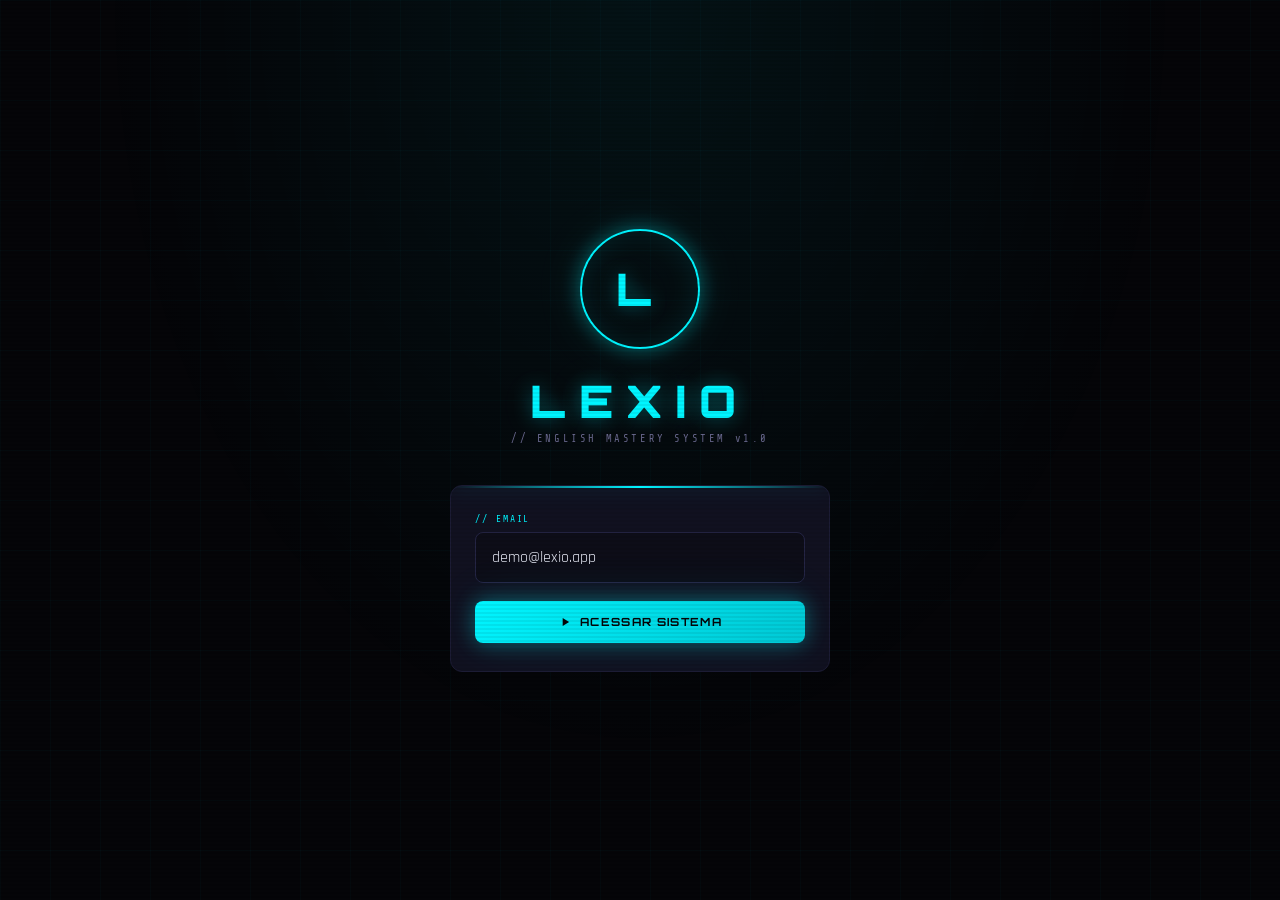
==== app/index.html @ 7d8c38f9 "first commit" ====
<!DOCTYPE html>
<html lang="pt-BR">
<head>
  <meta charset="UTF-8">
  <meta name="viewport" content="width=device-width, initial-scale=1.0, viewport-fit=cover, user-scalable=no">
  <meta name="theme-color" content="#050508">
  <meta name="apple-mobile-web-app-capable" content="yes">
  <meta name="apple-mobile-web-app-status-bar-style" content="black-translucent">
  <meta name="apple-mobile-web-app-title" content="LEXIO">
  <meta name="description" content="Domine o inglês aprendendo as palavras mais usadas do idioma.">

  <!-- PWA -->
  <link rel="manifest" href="manifest.json">
  <link rel="apple-touch-icon" href="icons/icon-192.png">
  <link rel="icon" href="icons/icon-192.png" type="image/png">

  <title>LEXIO — English Mastery</title>

  <!-- OneSignal -->
  <script src="https://cdn.onesignal.com/sdks/web/v16/OneSignalSDK.page.js" defer></script>

  <!-- Styles -->
  <link rel="stylesheet" href="css/style.css">
</head>
<body>

<!-- BG layers -->
<div id="grid-bg"></div>
<div id="particles"></div>
<div id="toast"></div>

<div id="app">
  <div class="status-bar"></div>

  <!-- ═══════════════════ LOGIN ═══════════════════ -->
  <div class="screen active" id="screen-login">
    <div class="login-glow-ring">
      <div class="login-logo">L</div>
    </div>
    <div class="login-logo">LEXIO</div>
    <div class="login-tagline">// ENGLISH MASTERY SYSTEM v1.0</div>

    <div class="login-card">
      <div class="field">
        <label>// EMAIL</label>
        <input type="email" id="login-email" placeholder="seu@email.com"
               autocomplete="email" inputmode="email" value="demo@lexio.app">
      </div>
      <button class="btn btn-cyan btn-full" id="login-btn" onclick="doLogin()">
        <svg width="14" height="14" viewBox="0 0 24 24" fill="currentColor"><path d="M8 5v14l11-7z"/></svg>
        ACESSAR SISTEMA
      </button>
    </div>
  </div>

  <!-- ═══════════════════ MAIN APP ═══════════════ -->
  <div class="screen" id="screen-main">

    <!-- SIDEBAR (desktop only — hidden on mobile via CSS) -->
    <aside class="sidebar" id="sidebar" style="display:none">
      <div class="sidebar-logo">
        LEXIO <small>// ENG MASTERY</small>
      </div>
      <nav class="sidebar-nav">
        <button class="sidebar-nav-btn active" data-nav="evolution" onclick="UI.showPage('evolution')">
          <svg viewBox="0 0 24 24" fill="none" stroke="currentColor" stroke-width="2">
            <circle cx="12" cy="12" r="10"/><path d="M12 6v6l4 2"/>
          </svg>
          Minha Evolução
        </button>
        <button class="sidebar-nav-btn" data-nav="learn" onclick="UI.showPage('learn')">
          <svg viewBox="0 0 24 24" fill="none" stroke="currentColor" stroke-width="2">
            <path d="M2 3h6a4 4 0 0 1 4 4v14a3 3 0 0 0-3-3H2z"/><path d="M22 3h-6a4 4 0 0 0-4 4v14a3 3 0 0 1 3-3h7z"/>
          </svg>
          Aprendizado
        </button>
        <button class="sidebar-nav-btn" data-nav="test" onclick="UI.showPage('test')">
          <svg viewBox="0 0 24 24" fill="none" stroke="currentColor" stroke-width="2">
            <circle cx="12" cy="12" r="10"/><path d="M12 8v4"/><path d="M12 16h.01"/>
          </svg>
          Testes
        </button>
        <button class="sidebar-nav-btn" data-nav="guide" onclick="UI.showPage('guide')">
          <svg viewBox="0 0 24 24" fill="none" stroke="currentColor" stroke-width="2">
            <circle cx="12" cy="12" r="10"/>
            <path d="M9.09 9a3 3 0 0 1 5.83 1c0 2-3 3-3 3"/>
            <path d="M12 17h.01"/>
          </svg>
          Como Funciona
        </button>
        <button class="sidebar-nav-btn" data-nav="guide" onclick="doLogout()">
          <svg viewBox="0 0 24 24" fill="none" stroke="currentColor" stroke-width="2">
            <path d="M9 21H5a2 2 0 0 1-2-2V5a2 2 0 0 1 2-2h4"/>
            <polyline points="16 17 21 12 16 7"/>
            <line x1="21" y1="12" x2="9" y2="12"/>
          </svg>
          Sair
        </button>
      </nav>
      <div class="sidebar-footer">
        <div><span id="sb-streak">0</span> dias de streak</div>
        <div>Dominadas: <span id="sb-mastered">0</span> / <span id="sb-total">?</span></div>
      </div>
    </aside>

    <!-- MAIN AREA -->
    <div class="main-area" style="flex:1;display:flex;flex-direction:column;overflow:hidden;min-width:0">

      <!-- TOP BAR (mobile) -->
      <header class="topbar">
        <div class="topbar-logo">LEXIO</div>
        <div class="topbar-stats">
          <div class="topbar-stat">
            <strong id="topbar-streak">0</strong>
            streak
          </div>
          <div class="topbar-stat">
            <strong id="topbar-mastered">0</strong>
            dom.
          </div>
          <div class="speed-pill">
            <button class="speed-opt" data-speed="0.5" onclick="setSpeed(0.5)">0.5×</button>
            <button class="speed-opt active" data-speed="1" onclick="setSpeed(1)">1×</button>
            <button class="speed-opt" data-speed="1.5" onclick="setSpeed(1.5)">1.5×</button>
          </div>
        </div>
      </header>

      <!-- PAGES -->
      <div class="page-content">

        <!-- ── EVOLUTION ── -->
        <div data-page="evolution" style="display:block">
          <div class="evo-wrap">

            <div class="evo-header">
              <div class="evo-header-top">
                <div class="evo-title">// PROGRESSO GERAL</div>
                <div class="streak-badge">
                  🔥 <span id="evo-streak">0</span> dias
                </div>
              </div>
              <div class="evo-ring-row">
                <div class="ring-wrap">
                  <svg width="100" height="100" viewBox="0 0 100 100">
                    <circle cx="50" cy="50" r="45" fill="none" stroke="var(--border2)" stroke-width="8"/>
                    <circle id="ring-fill" cx="50" cy="50" r="45" fill="none"
                      stroke="var(--cyan)" stroke-width="8" stroke-linecap="round"
                      style="filter:drop-shadow(0 0 6px var(--cyan));transition:stroke-dashoffset 1s ease"/>
                  </svg>
                  <div class="ring-center">
                    <div class="ring-pct" id="evo-pct">0%</div>
                    <div class="ring-sub">PROGRESSO</div>
                  </div>
                </div>
                <div class="evo-ring-info">
                  <div class="evo-big-num" id="evo-big-num">0</div>
                  <div class="evo-big-label">// PALAVRAS DOMINADAS</div>
                  <div class="evo-sub-stats">
                    <div class="evo-sub-stat">Em teste: <span id="evo-in-prog">0</span></div>
                    <div class="evo-sub-stat">Restantes: <span id="evo-remaining">?</span></div>
                  </div>
                </div>
              </div>
            </div>

            <div class="stat-cards">
              <div class="stat-card">
                <div class="stat-card-bar" style="background:var(--cyan)"></div>
                <div class="stat-card-num" style="color:var(--cyan)" id="evo-mastered">0</div>
                <div class="stat-card-label">DOMINADAS</div>
              </div>
              <div class="stat-card">
                <div class="stat-card-bar" style="background:var(--yellow)"></div>
                <div class="stat-card-num" style="color:var(--yellow)" id="evo-inprog2">0</div>
                <div class="stat-card-label">EM PROGRESSO</div>
              </div>
              <div class="stat-card">
                <div class="stat-card-bar" style="background:var(--magenta)"></div>
                <div class="stat-card-num" style="color:var(--magenta)" id="evo-tests">0</div>
                <div class="stat-card-label">TESTES FEITOS</div>
              </div>
              <div class="stat-card">
                <div class="stat-card-bar" style="background:var(--green)"></div>
                <div class="stat-card-num" style="color:var(--green)" id="sb-total2">?</div>
                <div class="stat-card-label">TOTAL PALAVRAS</div>
              </div>
            </div>

            <div class="section-head">MAPA DE PALAVRAS</div>
            <div class="word-map" id="word-map"></div>

          </div>
        </div>

        <!-- ── LEARN ── -->
        <div data-page="learn" style="display:none">
          <div id="learn-content"></div>
        </div>

        <!-- ── TEST ── -->
        <div data-page="test" style="display:none">
          <div id="test-content"></div>
        </div>

        <!-- ── GUIDE ── -->
        <div data-page="guide" style="display:none">
          <div style="padding:20px 16px;max-width:680px;margin:0 auto">

            <!-- HEADER -->
            <div style="background:var(--panel);border:1px solid var(--border);border-radius:12px;padding:24px 20px;margin-bottom:14px;position:relative;overflow:hidden">
              <div style="position:absolute;top:0;left:0;right:0;height:2px;background:linear-gradient(90deg,var(--cyan),var(--magenta))"></div>
              <div style="font-family:var(--font-mono);font-size:0.55rem;color:var(--muted2);letter-spacing:0.2em;margin-bottom:10px">// DOCUMENTAÇÃO DO SISTEMA</div>
              <div style="font-family:var(--font-display);font-size:1.5rem;font-weight:900;color:var(--cyan);text-shadow:var(--glow-cyan);margin-bottom:6px">COMO O LEXIO FUNCIONA</div>
              <div style="font-size:0.9rem;color:rgba(236,238,255,0.65);line-height:1.6">
                Entenda a lógica por trás do sistema, como seu progresso é medido e o que cada fase significa para o seu aprendizado.
              </div>
            </div>

            <!-- SEÇÃO 1: O FLUXO -->
            <div style="font-family:var(--font-mono);font-size:0.6rem;color:var(--muted2);letter-spacing:0.25em;margin:24px 0 12px;display:flex;align-items:center;gap:8px">
              FLUXO DE APRENDIZADO
              <div style="flex:1;height:1px;background:linear-gradient(90deg,var(--border2),transparent)"></div>
            </div>

            <!-- STEP CARDS -->
            <div style="display:flex;flex-direction:column;gap:10px;margin-bottom:8px">

              <div style="background:var(--panel);border:1px solid var(--border);border-left:3px solid var(--cyan);border-radius:0 8px 8px 0;padding:16px 18px;display:flex;gap:16px;align-items:flex-start">
                <div style="font-family:var(--font-display);font-size:1.4rem;font-weight:900;color:var(--cyan);flex-shrink:0;line-height:1;min-width:28px">1</div>
                <div>
                  <div style="font-family:var(--font-display);font-size:0.75rem;font-weight:700;color:var(--white);margin-bottom:6px;letter-spacing:0.05em">APRENDIZADO</div>
                  <div style="font-size:0.88rem;color:rgba(236,238,255,0.7);line-height:1.6">
                    Uma palavra é sorteada da fila. Você vê a palavra, ouve o áudio, vê imagens associadas e lê 8 frases reais com ela destacada. Quando se sentir confortável, clique em <strong style="color:var(--green)">✓ APRENDI!</strong> para mover a palavra para a fila de testes.
                  </div>
                </div>
              </div>

              <div style="background:var(--panel);border:1px solid var(--border);border-left:3px solid var(--magenta);border-radius:0 8px 8px 0;padding:16px 18px;display:flex;gap:16px;align-items:flex-start">
                <div style="font-family:var(--font-display);font-size:1.4rem;font-weight:900;color:var(--magenta);flex-shrink:0;line-height:1;min-width:28px">2</div>
                <div>
                  <div style="font-family:var(--font-display);font-size:0.75rem;font-weight:700;color:var(--white);margin-bottom:6px;letter-spacing:0.05em">TESTE</div>
                  <div style="font-size:0.88rem;color:rgba(236,238,255,0.7);line-height:1.6">
                    O sistema reproduz a palavra ou uma frase via áudio. Você digita <strong style="color:var(--white)">exatamente</strong> o que ouviu — sem ver o texto. Isso treina ao mesmo tempo a percepção auditiva e a memória ativa. O sistema verifica sua resposta ignorando pontuação e maiúsculas.
                  </div>
                </div>
              </div>

              <div style="background:var(--panel);border:1px solid var(--border);border-left:3px solid var(--green);border-radius:0 8px 8px 0;padding:16px 18px;display:flex;gap:16px;align-items:flex-start">
                <div style="font-family:var(--font-display);font-size:1.4rem;font-weight:900;color:var(--green);flex-shrink:0;line-height:1;min-width:28px">3</div>
                <div>
                  <div style="font-family:var(--font-display);font-size:0.75rem;font-weight:700;color:var(--white);margin-bottom:6px;letter-spacing:0.05em">DOMÍNIO</div>
                  <div style="font-size:0.88rem;color:rgba(236,238,255,0.7);line-height:1.6">
                    Cada acerto soma +1 ponto de domínio para aquela palavra. Ao atingir <strong style="color:var(--green)">5 acertos corretos</strong>, a palavra é considerada dominada, sai da fila de testes e entra no seu contador de Evolução permanentemente.
                  </div>
                </div>
              </div>

            </div>

            <!-- SEÇÃO 2: DOMÍNIO -->
            <div style="font-family:var(--font-mono);font-size:0.6rem;color:var(--muted2);letter-spacing:0.25em;margin:24px 0 12px;display:flex;align-items:center;gap:8px">
              COMO O DOMÍNIO É MEDIDO
              <div style="flex:1;height:1px;background:linear-gradient(90deg,var(--border2),transparent)"></div>
            </div>

            <div style="background:var(--panel);border:1px solid var(--border);border-radius:12px;padding:20px;margin-bottom:10px">
              <div style="font-size:0.88rem;color:rgba(236,238,255,0.7);line-height:1.7;margin-bottom:18px">
                Cada palavra tem uma barra de domínio com <strong style="color:var(--white)">5 pontos</strong>. O sistema mistura testes de <strong style="color:var(--cyan)">palavra isolada</strong> (50% de chance) com testes de <strong style="color:var(--magenta)">frase completa</strong> (50% de chance) — ambos via áudio.
              </div>

              <!-- Barra visual de exemplo -->
              <div style="font-family:var(--font-mono);font-size:0.6rem;color:var(--muted2);margin-bottom:8px">EXEMPLO — "GOOD" com 3 acertos:</div>
              <div style="display:flex;gap:6px;margin-bottom:6px">
                <div style="flex:1;height:8px;border-radius:3px;background:var(--green);box-shadow:0 0 8px rgba(0,255,136,0.4)"></div>
                <div style="flex:1;height:8px;border-radius:3px;background:var(--green);box-shadow:0 0 8px rgba(0,255,136,0.4)"></div>
                <div style="flex:1;height:8px;border-radius:3px;background:var(--green);box-shadow:0 0 8px rgba(0,255,136,0.4)"></div>
                <div style="flex:1;height:8px;border-radius:3px;background:var(--border2)"></div>
                <div style="flex:1;height:8px;border-radius:3px;background:var(--border2)"></div>
              </div>
              <div style="font-family:var(--font-mono);font-size:0.6rem;color:var(--muted2)">3 de 5 — ainda em progresso</div>

              <div style="margin-top:16px;padding:12px 14px;background:rgba(0,245,255,0.04);border-left:3px solid var(--cyan);font-size:0.85rem;color:rgba(236,238,255,0.7);line-height:1.6">
                <strong style="color:var(--cyan)">Por que 5 acertos?</strong> Pesquisas de repetição espaçada (Ebbinghaus, 1885) mostram que uma palavra precisa ser recuperada com sucesso múltiplas vezes em contextos diferentes para migrar da memória de curto prazo para a de longo prazo. 5 acertos é o limiar mínimo comprovado para retenção duradoura.
              </div>
            </div>

            <!-- SEÇÃO 3: ESTADOS DA PALAVRA -->
            <div style="font-family:var(--font-mono);font-size:0.6rem;color:var(--muted2);letter-spacing:0.25em;margin:24px 0 12px;display:flex;align-items:center;gap:8px">
              ESTADOS DE UMA PALAVRA
              <div style="flex:1;height:1px;background:linear-gradient(90deg,var(--border2),transparent)"></div>
            </div>

            <div style="display:flex;flex-direction:column;gap:8px;margin-bottom:8px">
              <div style="background:var(--panel);border:1px solid var(--border);border-radius:8px;padding:14px 16px;display:flex;align-items:center;gap:12px">
                <div style="width:10px;height:10px;border-radius:50%;background:var(--muted);flex-shrink:0"></div>
                <div>
                  <div style="font-family:var(--font-mono);font-size:0.65rem;color:var(--muted2);margin-bottom:2px">NÃO INICIADA</div>
                  <div style="font-size:0.85rem;color:rgba(236,238,255,0.6)">Palavra ainda não visitada na tela de Aprendizado. Aparece cinza no Mapa de Palavras.</div>
                </div>
              </div>
              <div style="background:var(--panel);border:1px solid var(--border);border-radius:8px;padding:14px 16px;display:flex;align-items:center;gap:12px">
                <div style="width:10px;height:10px;border-radius:50%;background:var(--yellow);flex-shrink:0;box-shadow:0 0 6px rgba(255,221,0,0.5)"></div>
                <div>
                  <div style="font-family:var(--font-mono);font-size:0.65rem;color:var(--yellow);margin-bottom:2px">EM PROGRESSO</div>
                  <div style="font-size:0.85rem;color:rgba(236,238,255,0.6)">Você clicou em "Aprendi!" e a palavra entrou nos testes. Tem entre 0 e 4 acertos. Aparece amarela no Mapa.</div>
                </div>
              </div>
              <div style="background:var(--panel);border:1px solid var(--border);border-radius:8px;padding:14px 16px;display:flex;align-items:center;gap:12px">
                <div style="width:10px;height:10px;border-radius:50%;background:var(--green);flex-shrink:0;box-shadow:0 0 6px rgba(0,255,136,0.5)"></div>
                <div>
                  <div style="font-family:var(--font-mono);font-size:0.65rem;color:var(--green);margin-bottom:2px">DOMINADA</div>
                  <div style="font-size:0.85rem;color:rgba(236,238,255,0.6)">Atingiu 5 acertos corretos no teste. A palavra é removida da fila e contabilizada na sua Evolução. Aparece verde no Mapa.</div>
                </div>
              </div>
            </div>

            <!-- SEÇÃO 4: DICAS RÁPIDAS -->
            <div style="font-family:var(--font-mono);font-size:0.6rem;color:var(--muted2);letter-spacing:0.25em;margin:24px 0 12px;display:flex;align-items:center;gap:8px">
              DICAS PARA AVANÇAR MAIS RÁPIDO
              <div style="flex:1;height:1px;background:linear-gradient(90deg,var(--border2),transparent)"></div>
            </div>

            <div style="display:flex;flex-direction:column;gap:8px;margin-bottom:24px">
              <div style="background:var(--panel);border:1px solid var(--border);border-radius:8px;padding:14px 16px;font-size:0.88rem;color:rgba(236,238,255,0.7);line-height:1.6">
                <strong style="color:var(--cyan)">Use 0.5× no começo.</strong> Se estiver travando nos testes, reduza a velocidade do áudio para 0.5×. Seu ouvido precisa treinar o reconhecimento fonético antes de acompanhar velocidade natural.
              </div>
              <div style="background:var(--panel);border:1px solid var(--border);border-radius:8px;padding:14px 16px;font-size:0.88rem;color:rgba(236,238,255,0.7);line-height:1.6">
                <strong style="color:var(--magenta)">Ouça antes de digitar.</strong> No teste, aperte o botão de áudio pelo menos 2 vezes antes de digitar. Repetir a escuta antes de escrever ativa mais regiões cerebrais simultaneamente.
              </div>
              <div style="background:var(--panel);border:1px solid var(--border);border-radius:8px;padding:14px 16px;font-size:0.88rem;color:rgba(236,238,255,0.7);line-height:1.6">
                <strong style="color:var(--green)">Não avance rápido demais.</strong> Se você clicar em "Aprendi!" antes de realmente internalizar a palavra, vai acumular palavras em progresso e travar nos testes. Leia todas as frases e ouça o áudio pelo menos uma vez.
              </div>
              <div style="background:var(--panel);border:1px solid var(--border);border-radius:8px;padding:14px 16px;font-size:0.88rem;color:rgba(236,238,255,0.7);line-height:1.6">
                <strong style="color:var(--yellow)">Sessões curtas e diárias batem sessões longas e esporádicas.</strong> 10 minutos por dia durante 30 dias é mais eficiente do que 5 horas uma vez na semana. O cérebro consolida memória durante o sono — quanto mais dias, melhor.
              </div>
            </div>

          </div>
        </div>
      </div><!-- /page-content -->

      <!-- BOTTOM NAV (mobile) -->
      <nav class="bottom-nav">
        <button class="nav-btn active" data-nav="evolution" onclick="UI.showPage('evolution')">
          <svg viewBox="0 0 24 24" fill="none" stroke="currentColor" stroke-width="2">
            <circle cx="12" cy="12" r="10"/><path d="M12 6v6l4 2"/>
          </svg>
          Evolução
        </button>
        <button class="nav-btn" data-nav="learn" onclick="UI.showPage('learn')">
          <svg viewBox="0 0 24 24" fill="none" stroke="currentColor" stroke-width="2">
            <path d="M2 3h6a4 4 0 0 1 4 4v14a3 3 0 0 0-3-3H2z"/>
            <path d="M22 3h-6a4 4 0 0 0-4 4v14a3 3 0 0 1 3-3h7z"/>
          </svg>
          Aprender
        </button>
        <button class="nav-btn" data-nav="test" onclick="UI.showPage('test')">
          <svg viewBox="0 0 24 24" fill="none" stroke="currentColor" stroke-width="2">
            <circle cx="12" cy="12" r="10"/><path d="M12 8v4"/><path d="M12 16h.01"/>
          </svg>
          Testar
        </button>
        <button class="nav-btn" data-nav="guide" onclick="UI.showPage('guide')">
          <svg viewBox="0 0 24 24" fill="none" stroke="currentColor" stroke-width="2">
            <circle cx="12" cy="12" r="10"/>
            <path d="M9.09 9a3 3 0 0 1 5.83 1c0 2-3 3-3 3"/>
            <path d="M12 17h.01"/>
          </svg>
          Guia
        </button>
        <button class="nav-btn" onclick="doLogout()" style="color:var(--muted)">
          <svg viewBox="0 0 24 24" fill="none" stroke="currentColor" stroke-width="2">
            <path d="M9 21H5a2 2 0 0 1-2-2V5a2 2 0 0 1 2-2h4"/>
            <polyline points="16 17 21 12 16 7"/>
            <line x1="21" y1="12" x2="9" y2="12"/>
          </svg>
          Sair
        </button>
      </nav>

    </div><!-- /main-area -->
  </div><!-- /screen-main -->
</div><!-- /app -->

<!-- DATA -->
<script src="data/config.js"></script>
<script src="data/words.js"></script>
<script src="data/habits.js"></script>

<!-- MODULES -->
<script src="js/db.js"></script>
<script src="js/state.js"></script>
<script src="js/ui.js"></script>
<script src="js/audio.js"></script>
<script src="js/pages.js"></script>
<script src="js/app.js"></script>

<script>
  // Show sidebar on desktop after DOM ready
  window.addEventListener('DOMContentLoaded', () => {
    function checkDesktop() {
      const sidebar = document.getElementById('sidebar');
      if (sidebar) sidebar.style.display = window.innerWidth >= 768 ? 'flex' : 'none';
      // update total
      const el = document.getElementById('sb-total2');
      if (el) el.textContent = WORDS_DB.length;
    }
    checkDesktop();
    window.addEventListener('resize', checkDesktop);
  });
</script>

</body>
</html>
---- app/css/style.css ----
/* ═══════════════════════════════════════════════════
   LEXIO — STYLESHEET
   Mobile-first · Dark Neon Gamer · App-like
═══════════════════════════════════════════════════ */

@import url('https://fonts.googleapis.com/css2?family=Orbitron:wght@400;700;900&family=Rajdhani:wght@300;400;500;600;700&family=Share+Tech+Mono&display=swap');

/* ── TOKENS ── */
:root {
  --bg:        #050508;
  --bg2:       #09090f;
  --bg3:       #0d0d18;
  --panel:     #111120;
  --panel2:    #181830;
  --panel3:    #1e1e38;
  --cyan:      #00f5ff;
  --cyan2:     #00c8d4;
  --cyan3:     rgba(0,245,255,0.08);
  --magenta:   #ff00aa;
  --magenta2:  #cc0088;
  --green:     #00ff88;
  --green2:    #00cc6a;
  --yellow:    #ffdd00;
  --orange:    #ff6b00;
  --white:     #e8eaf6;
  --muted:     #4a4a70;
  --muted2:    #6a6a90;
  --border:    #1c1c35;
  --border2:   #252545;
  --radius:    12px;
  --radius-sm: 8px;
  --safe-top:    env(safe-area-inset-top, 0px);
  --safe-bottom: env(safe-area-inset-bottom, 0px);

  --glow-cyan:    0 0 20px rgba(0,245,255,0.35), 0 0 50px rgba(0,245,255,0.1);
  --glow-magenta: 0 0 20px rgba(255,0,170,0.35), 0 0 50px rgba(255,0,170,0.1);
  --glow-green:   0 0 20px rgba(0,255,136,0.35), 0 0 50px rgba(0,255,136,0.1);

  --font-display: 'Orbitron', monospace;
  --font-body:    'Rajdhani', sans-serif;
  --font-mono:    'Share Tech Mono', monospace;
}

/* ── RESET ── */
*, *::before, *::after { margin:0; padding:0; box-sizing:border-box; -webkit-tap-highlight-color:transparent; }
html { height:100%; overflow:hidden; }
body {
  font-family: var(--font-body);
  background: var(--bg);
  color: var(--white);
  height: 100%;
  overflow: hidden;
  -webkit-font-smoothing: antialiased;
  user-select: none;
}

/* ── SCANLINES ── */
body::before {
  content:'';
  position:fixed; inset:0; z-index:9998; pointer-events:none;
  background: repeating-linear-gradient(0deg, transparent, transparent 2px, rgba(0,0,0,0.06) 2px, rgba(0,0,0,0.06) 4px);
}

/* ── GRID BG ── */
#grid-bg {
  position:fixed; inset:0; pointer-events:none; z-index:0;
  background-image:
    linear-gradient(rgba(0,245,255,0.025) 1px, transparent 1px),
    linear-gradient(90deg, rgba(0,245,255,0.025) 1px, transparent 1px);
  background-size: 50px 50px;
}

/* ── PARTICLES ── */
#particles { position:fixed; inset:0; pointer-events:none; z-index:0; overflow:hidden; }
.particle {
  position:absolute; border-radius:50%; opacity:0;
  animation: floatUp linear infinite;
}
@keyframes floatUp {
  0%   { transform:translateY(105vh) scale(0); opacity:0; }
  8%   { opacity:0.8; }
  92%  { opacity:0.4; }
  100% { transform:translateY(-5vh) scale(1); opacity:0; }
}

/* ═══════════════════════════════════════════════════
   APP SHELL
═══════════════════════════════════════════════════ */
#app {
  position:relative; z-index:1;
  height:100vh; height:100dvh;
  display:flex; flex-direction:column;
  overflow:hidden;
}

/* ── STATUS BAR SPACER (iOS) ── */
.status-bar {
  height: var(--safe-top);
  background: var(--bg);
  flex-shrink:0;
}

/* ── SCREENS ── */
.screen {
  display:none; flex-direction:column;
  flex:1; overflow:hidden;
  animation: screenIn 0.3s cubic-bezier(0.16,1,0.3,1);
}
.screen.active { display:flex; }
@keyframes screenIn {
  from { opacity:0; transform:translateY(12px); }
  to   { opacity:1; transform:translateY(0); }
}

/* ═══════════════════════════════════════════════════
   LOGIN SCREEN
═══════════════════════════════════════════════════ */
#screen-login {
  align-items:center; justify-content:center;
  padding:24px; gap:0;
  background: radial-gradient(ellipse at 50% 0%, rgba(0,245,255,0.06) 0%, transparent 60%);
}

.login-glow-ring {
  width:120px; height:120px;
  border-radius:50%;
  border:2px solid var(--cyan);
  box-shadow: var(--glow-cyan), inset 0 0 30px rgba(0,245,255,0.1);
  display:flex; align-items:center; justify-content:center;
  margin-bottom:24px;
  animation: ringPulse 3s ease-in-out infinite;
}
@keyframes ringPulse {
  0%,100% { box-shadow:var(--glow-cyan), inset 0 0 30px rgba(0,245,255,0.1); }
  50%      { box-shadow:0 0 40px rgba(0,245,255,0.7), 0 0 80px rgba(0,245,255,0.2), inset 0 0 40px rgba(0,245,255,0.2); }
}

.login-logo {
  font-family: var(--font-display);
  font-size: 2.8rem; font-weight:900;
  color: var(--cyan);
  text-shadow: var(--glow-cyan);
  letter-spacing:0.3em;
}

.login-tagline {
  font-family: var(--font-mono);
  font-size:0.65rem; color:var(--muted2);
  letter-spacing:0.25em; text-align:center;
  margin-bottom:40px; margin-top:4px;
}

.login-card {
  width:100%; max-width:380px;
  background:var(--panel);
  border:1px solid var(--border);
  border-radius:var(--radius);
  padding:28px 24px;
  position:relative; overflow:hidden;
}
.login-card::before {
  content:'';
  position:absolute; top:0; left:0; right:0; height:2px;
  background:linear-gradient(90deg, transparent, var(--cyan), transparent);
  box-shadow:var(--glow-cyan);
}

.field { margin-bottom:18px; }
.field label {
  display:block;
  font-family:var(--font-mono); font-size:0.6rem;
  color:var(--cyan); letter-spacing:0.2em; margin-bottom:8px;
}
.field input {
  width:100%;
  background:var(--bg3);
  border:1px solid var(--border2);
  border-radius:var(--radius-sm);
  color:var(--white);
  font-family:var(--font-body); font-size:1rem;
  padding:14px 16px; outline:none;
  transition:all 0.25s;
  -webkit-appearance:none;
}
.field input:focus {
  border-color:var(--cyan);
  box-shadow:0 0 0 3px rgba(0,245,255,0.12);
  background:var(--panel2);
}

/* ── BUTTONS ── */
.btn {
  display:inline-flex; align-items:center; justify-content:center; gap:8px;
  padding:14px 24px; border:none; cursor:pointer;
  font-family:var(--font-display); font-size:0.7rem; font-weight:700;
  letter-spacing:0.12em; text-transform:uppercase;
  border-radius:var(--radius-sm);
  transition:all 0.2s; position:relative; overflow:hidden;
  -webkit-appearance:none; touch-action:manipulation;
}
.btn::after {
  content:''; position:absolute; inset:0;
  background:linear-gradient(90deg, transparent, rgba(255,255,255,0.08), transparent);
  transform:translateX(-100%);
}
.btn:active::after { transition:transform 0.3s; transform:translateX(100%); }
.btn:active { transform:scale(0.97); }

.btn-full { width:100%; }

.btn-cyan {
  background:linear-gradient(135deg, var(--cyan), var(--cyan2));
  color:var(--bg); box-shadow:var(--glow-cyan);
}
.btn-cyan:active { box-shadow:0 0 30px rgba(0,245,255,0.5); }

.btn-magenta {
  background:linear-gradient(135deg, var(--magenta), var(--magenta2));
  color:#fff; box-shadow:var(--glow-magenta);
}

.btn-green {
  background:linear-gradient(135deg, var(--green), var(--green2));
  color:var(--bg); box-shadow:var(--glow-green);
}

.btn-ghost {
  background:transparent; border:1px solid var(--border2);
  color:var(--muted2);
}
.btn-ghost:active { border-color:var(--cyan); color:var(--cyan); }

.btn-icon {
  width:48px; height:48px; padding:0; border-radius:50%;
  flex-shrink:0;
}
.btn-icon-lg {
  width:64px; height:64px; padding:0; border-radius:50%;
}

.login-hint {
  text-align:center; margin-top:14px;
  font-family:var(--font-mono); font-size:0.6rem; color:var(--muted);
}

/* ═══════════════════════════════════════════════════
   MAIN APP LAYOUT
═══════════════════════════════════════════════════ */
#screen-main {
  background: var(--bg2);
}

/* ── TOP BAR ── */
.topbar {
  display:flex; align-items:center; justify-content:space-between;
  padding:12px 20px;
  background:var(--panel);
  border-bottom:1px solid var(--border);
  flex-shrink:0; position:relative; z-index:10;
}
.topbar-logo {
  font-family:var(--font-display); font-size:1.1rem; font-weight:900;
  color:var(--cyan); text-shadow:var(--glow-cyan); letter-spacing:0.2em;
}
.topbar-stats {
  display:flex; gap:16px; align-items:center;
}
.topbar-stat {
  font-family:var(--font-mono); font-size:0.65rem;
  color:var(--muted2); text-align:center;
}
.topbar-stat strong { display:block; color:var(--cyan); font-size:0.85rem; }

/* ── PAGE CONTENT ── */
.page-content {
  flex:1; overflow-y:auto; overflow-x:hidden;
  -webkit-overflow-scrolling:touch;
  padding-bottom: calc(72px + var(--safe-bottom));
}
.page-content::-webkit-scrollbar { display:none; }

/* ── BOTTOM NAV ── */
.bottom-nav {
  display:flex;
  background:var(--panel);
  border-top:1px solid var(--border);
  flex-shrink:0;
  padding-bottom:var(--safe-bottom);
  position:relative; z-index:10;
}
.bottom-nav::before {
  content:''; position:absolute; top:0; left:0; right:0; height:1px;
  background:linear-gradient(90deg, transparent, var(--cyan), var(--magenta), var(--cyan), transparent);
  opacity:0.4;
}
.nav-btn {
  flex:1; display:flex; flex-direction:column;
  align-items:center; justify-content:center;
  padding:10px 4px; gap:4px;
  background:none; border:none; cursor:pointer;
  color:var(--muted); transition:all 0.2s;
  font-family:var(--font-mono); font-size:0.55rem;
  letter-spacing:0.1em; text-transform:uppercase;
  -webkit-tap-highlight-color:transparent;
  touch-action:manipulation;
}
.nav-btn svg { width:22px; height:22px; transition:all 0.2s; }
.nav-btn.active { color:var(--cyan); }
.nav-btn.active svg { filter:drop-shadow(0 0 6px var(--cyan)); }
.nav-btn:active { opacity:0.7; }

/* ── SPEED PILL ── */
.speed-pill {
  display:flex; align-items:center; gap:4px;
  background:var(--panel2); border:1px solid var(--border2);
  border-radius:20px; padding:4px;
}
.speed-opt {
  font-family:var(--font-mono); font-size:0.6rem;
  color:var(--muted2); padding:4px 10px; border-radius:16px;
  cursor:pointer; transition:all 0.2s; border:none; background:none;
  touch-action:manipulation;
}
.speed-opt.active {
  background:var(--cyan); color:var(--bg); font-weight:700;
}

/* ═══════════════════════════════════════════════════
   EVOLUTION PAGE
═══════════════════════════════════════════════════ */
.evo-wrap { padding:20px 16px; }

.evo-header {
  background:var(--panel);
  border:1px solid var(--border);
  border-radius:var(--radius);
  padding:24px 20px; margin-bottom:16px;
  position:relative; overflow:hidden;
}
.evo-header::before {
  content:'';position:absolute;top:0;left:0;right:0;height:2px;
  background:linear-gradient(90deg,var(--cyan),var(--magenta));
}
.evo-header-top {
  display:flex; align-items:center; justify-content:space-between; margin-bottom:20px;
}
.evo-title {
  font-family:var(--font-mono); font-size:0.6rem;
  color:var(--muted2); letter-spacing:0.2em;
}
.streak-badge {
  display:flex; align-items:center; gap:6px;
  background:rgba(255,221,0,0.1); border:1px solid rgba(255,221,0,0.3);
  border-radius:20px; padding:6px 12px;
  font-family:var(--font-mono); font-size:0.65rem; color:var(--yellow);
}

.evo-ring-row {
  display:flex; align-items:center; gap:20px;
}
.ring-wrap { position:relative; flex-shrink:0; }
.ring-wrap svg { transform:rotate(-90deg); }
.ring-center {
  position:absolute; inset:0;
  display:flex; flex-direction:column; align-items:center; justify-content:center;
  font-family:var(--font-display);
}
.ring-pct { font-size:1.2rem; font-weight:700; color:var(--cyan); line-height:1; }
.ring-sub { font-size:0.4rem; color:var(--muted2); letter-spacing:0.1em; margin-top:2px; }

.evo-ring-info { flex:1; }
.evo-big-num {
  font-family:var(--font-display); font-size:2.4rem; font-weight:900;
  color:var(--cyan); text-shadow:var(--glow-cyan); line-height:1;
}
.evo-big-label {
  font-family:var(--font-mono); font-size:0.6rem; color:var(--muted2);
  letter-spacing:0.12em; margin-top:4px; margin-bottom:12px;
}
.evo-sub-stats { display:flex; gap:16px; }
.evo-sub-stat {
  font-family:var(--font-mono); font-size:0.6rem; color:var(--muted2);
}
.evo-sub-stat span { color:var(--white); }

/* ── STAT CARDS ── */
.stat-cards {
  display:grid; grid-template-columns:1fr 1fr; gap:10px; margin-bottom:16px;
}
.stat-card {
  background:var(--panel); border:1px solid var(--border);
  border-radius:var(--radius); padding:16px;
  position:relative; overflow:hidden;
}
.stat-card-bar {
  position:absolute; top:0; left:0; bottom:0; width:3px;
  border-radius:3px 0 0 3px;
}
.stat-card-num {
  font-family:var(--font-display); font-size:1.6rem; font-weight:700;
  line-height:1; margin-bottom:4px; padding-left:12px;
}
.stat-card-label {
  font-family:var(--font-mono); font-size:0.55rem;
  color:var(--muted2); letter-spacing:0.1em; padding-left:12px;
}

/* ── WORD MAP ── */
.section-head {
  font-family:var(--font-mono); font-size:0.6rem; color:var(--muted2);
  letter-spacing:0.25em; margin-bottom:12px; margin-top:20px;
  display:flex; align-items:center; gap:8px;
}
.section-head::after {
  content:''; flex:1; height:1px;
  background:linear-gradient(90deg, var(--border2), transparent);
}

.word-map {
  display:flex; flex-wrap:wrap; gap:6px; margin-bottom:20px;
}
.word-chip {
  font-family:var(--font-mono); font-size:0.6rem;
  padding:5px 10px; border-radius:4px;
  border:1px solid var(--border); background:var(--panel);
  color:var(--muted); transition:all 0.3s;
}
.word-chip.in-progress {
  border-color:rgba(255,221,0,0.4); color:var(--yellow);
  background:rgba(255,221,0,0.06);
}
.word-chip.mastered {
  border-color:rgba(0,255,136,0.4); color:var(--green);
  background:rgba(0,255,136,0.06);
  box-shadow:0 0 6px rgba(0,255,136,0.15);
}

/* ═══════════════════════════════════════════════════
   LEARN PAGE
═══════════════════════════════════════════════════ */
.learn-wrap { padding:16px; }

/* ── WORD HERO ── */
.word-hero {
  background:var(--panel);
  border:1px solid var(--border);
  border-radius:var(--radius);
  padding:20px; margin-bottom:14px;
  position:relative; overflow:hidden;
  animation: cardIn 0.35s cubic-bezier(0.16,1,0.3,1);
}
@keyframes cardIn {
  from { opacity:0; transform:translateY(16px); }
  to   { opacity:1; transform:translateY(0); }
}
.word-hero::before {
  content:'';
  position:absolute; top:0; left:0; right:0; height:3px;
  background:linear-gradient(90deg, var(--cyan), var(--magenta), var(--cyan));
  background-size:200%; animation:shimmer 4s linear infinite;
}
@keyframes shimmer {
  0%   { background-position:200% 0; }
  100% { background-position:-200% 0; }
}

.word-rank {
  font-family:var(--font-mono); font-size:0.55rem; color:var(--muted2);
  letter-spacing:0.2em; margin-bottom:12px;
}
.word-main-row {
  display:flex; align-items:flex-end; gap:12px; margin-bottom:6px; flex-wrap:wrap;
}
.word-text {
  font-family:var(--font-display); font-size:2.6rem; font-weight:900;
  color:var(--cyan); text-shadow:var(--glow-cyan); letter-spacing:0.05em;
  line-height:1;
}
.word-phonetic {
  font-family:var(--font-mono); font-size:0.8rem; color:var(--muted2);
  padding-bottom:6px;
}
.word-pt {
  font-size:1.15rem; font-weight:600; color:var(--white);
  opacity:0.85; margin-bottom:16px;
}
.word-audio-row {
  display:flex; gap:10px; flex-wrap:wrap;
}

/* ── PLAY BUTTON ── */
.play-btn {
  display:inline-flex; align-items:center; gap:8px;
  padding:10px 18px;
  background:rgba(0,245,255,0.07);
  border:1px solid rgba(0,245,255,0.3);
  border-radius:var(--radius-sm);
  color:var(--cyan);
  font-family:var(--font-mono); font-size:0.65rem; letter-spacing:0.1em;
  cursor:pointer; transition:all 0.2s;
  touch-action:manipulation; -webkit-tap-highlight-color:transparent;
}
.play-btn:active { background:rgba(0,245,255,0.15); }
.play-btn.playing {
  animation:playPulse 0.8s ease-in-out infinite;
  border-color:var(--cyan);
}
@keyframes playPulse {
  0%,100% { box-shadow:0 0 8px rgba(0,245,255,0.3); }
  50%      { box-shadow:0 0 20px rgba(0,245,255,0.7); }
}
.play-btn-mag {
  border-color:rgba(255,0,170,0.3); color:var(--magenta);
  background:rgba(255,0,170,0.07);
}
.play-btn-mag:active { background:rgba(255,0,170,0.15); }

/* ── IMAGE GRID ── */
.img-grid {
  display:grid; grid-template-columns:repeat(4,1fr); gap:8px;
  margin-bottom:14px;
}
.img-slot {
  aspect-ratio:1; border-radius:var(--radius-sm);
  background:var(--bg3); border:1px solid var(--border);
  overflow:hidden; cursor:pointer; transition:all 0.2s;
  position:relative;
}
.img-slot img {
  width:100%; height:100%; object-fit:cover;
  transition:transform 0.3s; display:block;
}
.img-slot:active img { transform:scale(1.05); }
.img-slot:active { border-color:var(--cyan); }
.img-slot-overlay {
  position:absolute; inset:0;
  background:linear-gradient(to top, rgba(0,0,0,0.6) 0%, transparent 50%);
  opacity:0; transition:opacity 0.2s;
}

/* ── PHRASES ── */
.phrases-wrap { margin-bottom:14px; }
.phrase-card {
  background:var(--panel);
  border:1px solid var(--border);
  border-left:3px solid var(--magenta);
  border-radius:0 var(--radius-sm) var(--radius-sm) 0;
  padding:14px 14px 14px 16px;
  margin-bottom:8px;
  display:flex; align-items:flex-start; gap:12px;
  animation:phraseIn 0.3s ease both;
}
@keyframes phraseIn {
  from { opacity:0; transform:translateX(-8px); }
  to   { opacity:1; transform:translateX(0); }
}
.phrase-body { flex:1; min-width:0; }
.phrase-en {
  font-size:0.95rem; font-weight:600; color:var(--white);
  margin-bottom:3px; line-height:1.4;
}
.phrase-en .key { color:var(--magenta); text-shadow:0 0 8px rgba(255,0,170,0.4); }
.phrase-pt { font-size:0.8rem; color:var(--muted2); line-height:1.3; }

/* ── HABIT BOX ── */
.habit-box {
  background:linear-gradient(135deg, rgba(255,0,170,0.06), rgba(0,245,255,0.06));
  border:1px solid rgba(255,0,170,0.2);
  border-radius:var(--radius); padding:18px 16px;
  margin-bottom:14px;
}
.habit-header {
  display:flex; align-items:center; gap:8px; margin-bottom:8px;
}
.habit-icon { font-size:1.2rem; }
.habit-title {
  font-family:var(--font-mono); font-size:0.6rem;
  color:var(--magenta); letter-spacing:0.15em;
}
.habit-text { font-size:0.9rem; color:var(--white); line-height:1.55; opacity:0.85; }

/* ── LEARN ACTIONS ── */
.learn-actions { display:flex; gap:10px; padding:16px; padding-top:0; }
.learn-actions .btn { flex:1; }

/* ═══════════════════════════════════════════════════
   TEST PAGE
═══════════════════════════════════════════════════ */
.test-wrap { padding:16px; }

/* ── MASTERY BAR ── */
.mastery-card {
  background:var(--panel); border:1px solid var(--border);
  border-radius:var(--radius); padding:16px 20px;
  margin-bottom:14px;
}
.mastery-top {
  display:flex; justify-content:space-between; align-items:center;
  margin-bottom:12px;
}
.mastery-word {
  font-family:var(--font-display); font-size:1rem; font-weight:700;
  color:var(--white);
}
.mastery-count {
  font-family:var(--font-mono); font-size:0.65rem; color:var(--muted2);
}
.mastery-dots { display:flex; gap:8px; }
.dot {
  flex:1; height:6px; border-radius:3px;
  background:var(--border2); transition:all 0.4s;
}
.dot.filled {
  background:var(--green);
  box-shadow:0 0 8px rgba(0,255,136,0.5);
}

/* ── TEST CARD ── */
.test-card {
  background:var(--panel); border:1px solid var(--border);
  border-radius:var(--radius); padding:20px;
  margin-bottom:14px;
  animation:cardIn 0.35s cubic-bezier(0.16,1,0.3,1);
}
.test-card::before {
  content:''; display:block; height:2px;
  background:linear-gradient(90deg, var(--magenta), var(--cyan));
  border-radius:2px; margin-bottom:20px;
}

.test-prompt-label {
  font-family:var(--font-mono); font-size:0.55rem;
  color:var(--muted2); letter-spacing:0.2em; margin-bottom:16px;
}

.test-audio-area {
  display:flex; align-items:center; gap:16px; margin-bottom:20px;
  padding:16px; background:var(--bg3); border-radius:var(--radius-sm);
}
.test-audio-btn {
  width:60px; height:60px; border-radius:50%; flex-shrink:0;
  background:linear-gradient(135deg, var(--magenta), var(--magenta2));
  border:none; cursor:pointer; display:flex; align-items:center; justify-content:center;
  box-shadow:var(--glow-magenta); transition:all 0.2s;
  touch-action:manipulation;
}
.test-audio-btn svg { width:24px; height:24px; fill:white; }
.test-audio-btn.playing { animation:playPulseMag 0.8s infinite; }
@keyframes playPulseMag {
  0%,100% { box-shadow:0 0 15px rgba(255,0,170,0.4); }
  50%      { box-shadow:0 0 35px rgba(255,0,170,0.8); }
}
.test-audio-btn:active { transform:scale(0.93); }

.test-hint {
  font-size:0.85rem; color:var(--muted2); line-height:1.4; flex:1;
}
.test-hint strong { color:var(--white); display:block; margin-bottom:2px; font-size:0.7rem; font-family:var(--font-mono); }

/* ── INPUT ── */
.test-input-wrap { position:relative; margin-bottom:14px; }
.test-input {
  width:100%;
  background:var(--bg3); border:2px solid var(--border2);
  border-radius:var(--radius-sm);
  color:var(--white); font-family:var(--font-body);
  font-size:1.1rem; font-weight:600;
  padding:14px 16px; outline:none;
  transition:all 0.25s; -webkit-appearance:none;
  caret-color:var(--cyan);
  letter-spacing:0.03em;
}
.test-input:focus { border-color:var(--magenta); box-shadow:0 0 0 3px rgba(255,0,170,0.12); }
.test-input.correct {
  border-color:var(--green); color:var(--green);
  box-shadow:0 0 0 3px rgba(0,255,136,0.12);
}
.test-input.wrong {
  border-color:var(--orange); color:var(--orange);
  box-shadow:0 0 0 3px rgba(255,107,0,0.12);
  animation:shake 0.35s ease;
}
@keyframes shake {
  0%,100% { transform:translateX(0); }
  20%      { transform:translateX(-8px); }
  40%      { transform:translateX(8px); }
  60%      { transform:translateX(-5px); }
  80%      { transform:translateX(5px); }
}

/* ── FEEDBACK ── */
.test-feedback {
  border-radius:var(--radius-sm); padding:12px 16px;
  font-size:0.9rem; font-weight:600;
  margin-bottom:14px; display:none; line-height:1.4;
}
.test-feedback.ok {
  display:block;
  background:rgba(0,255,136,0.08); border:1px solid rgba(0,255,136,0.3);
  color:var(--green);
}
.test-feedback.fail {
  display:block;
  background:rgba(255,107,0,0.08); border:1px solid rgba(255,107,0,0.3);
  color:var(--orange);
}

.test-actions { display:flex; gap:10px; }
.test-actions .btn { flex:1; }

/* ═══════════════════════════════════════════════════
   EMPTY STATES
═══════════════════════════════════════════════════ */
.empty-state {
  display:flex; flex-direction:column;
  align-items:center; justify-content:center;
  padding:60px 24px; text-align:center; gap:12px;
}
.empty-icon {
  font-family:var(--font-display); font-size:2.5rem; font-weight:900;
  color:var(--cyan); text-shadow:var(--glow-cyan);
}
.empty-title {
  font-family:var(--font-display); font-size:0.9rem;
  color:var(--white); letter-spacing:0.1em;
}
.empty-sub { font-size:0.85rem; color:var(--muted2); line-height:1.5; max-width:260px; }

/* ═══════════════════════════════════════════════════
   TOAST
═══════════════════════════════════════════════════ */
#toast {
  position:fixed; bottom:calc(80px + var(--safe-bottom)); left:50%;
  transform:translateX(-50%) translateY(20px);
  background:var(--panel2); border:1px solid var(--border2);
  border-radius:20px; padding:12px 20px;
  font-family:var(--font-mono); font-size:0.7rem;
  white-space:nowrap; pointer-events:none; z-index:9997;
  opacity:0; transition:all 0.3s cubic-bezier(0.16,1,0.3,1);
  max-width:calc(100vw - 40px);
  white-space:normal; text-align:center;
}
#toast.show {
  opacity:1; transform:translateX(-50%) translateY(0);
}

/* ── CONFETTI ── */
.confetti-piece {
  position:fixed; width:7px; height:7px;
  pointer-events:none; z-index:9996;
  animation:confettiDrop 1.4s ease forwards;
}
@keyframes confettiDrop {
  0%   { transform:translateY(-20px) rotate(0deg); opacity:1; }
  100% { transform:translateY(100vh) rotate(600deg); opacity:0; }
}

/* ── LOADING ── */
.shimmer-block {
  background:linear-gradient(90deg, var(--panel) 25%, var(--panel2) 50%, var(--panel) 75%);
  background-size:200% 100%;
  animation:shimmerAnim 1.5s infinite;
  border-radius:var(--radius-sm);
}
@keyframes shimmerAnim {
  0%   { background-position:200% 0; }
  100% { background-position:-200% 0; }
}

/* ═══════════════════════════════════════════════════
   DESKTOP ENHANCEMENTS (min-width: 768px)
═══════════════════════════════════════════════════ */
@media (min-width: 768px) {
  #screen-main { flex-direction:row; }

  /* hide bottom nav, show sidebar */
  .bottom-nav { display:none; }

  .sidebar {
    display:flex; flex-direction:column;
    width:220px; min-width:220px;
    background:var(--panel);
    border-right:1px solid var(--border);
    height:100vh; overflow:hidden;
    flex-shrink:0;
  }
  .sidebar-logo {
    padding:24px 20px 18px;
    font-family:var(--font-display); font-size:1.3rem; font-weight:900;
    color:var(--cyan); text-shadow:var(--glow-cyan); letter-spacing:0.2em;
    border-bottom:1px solid var(--border);
  }
  .sidebar-logo small {
    display:block; font-size:0.45rem; color:var(--muted2);
    letter-spacing:0.3em; margin-top:2px; font-family:var(--font-mono);
  }
  .sidebar-nav { flex:1; padding:16px 0; }
  .sidebar-nav-btn {
    display:flex; align-items:center; gap:12px;
    width:100%; padding:12px 20px;
    background:none; border:none; border-left:3px solid transparent;
    color:var(--muted2); cursor:pointer;
    font-family:var(--font-body); font-size:0.9rem; font-weight:600;
    letter-spacing:0.05em; transition:all 0.2s;
    touch-action:manipulation;
  }
  .sidebar-nav-btn svg { width:18px; height:18px; flex-shrink:0; }
  .sidebar-nav-btn:hover { color:var(--white); background:rgba(0,245,255,0.04); }
  .sidebar-nav-btn.active {
    color:var(--cyan); border-left-color:var(--cyan);
    background:rgba(0,245,255,0.06);
  }
  .sidebar-nav-btn.active svg { filter:drop-shadow(0 0 5px var(--cyan)); }
  .sidebar-footer {
    padding:16px 20px; border-top:1px solid var(--border);
    font-family:var(--font-mono); font-size:0.6rem; color:var(--muted);
  }
  .sidebar-footer div { margin-bottom:5px; display:flex; justify-content:space-between; }
  .sidebar-footer span { color:var(--cyan); }

  /* page content no bottom padding needed */
  .page-content { padding-bottom:20px; }

  /* topbar hidden on desktop */
  .topbar { display:none; }

  /* main area */
  #screen-main > .main-area {
    flex:1; display:flex; flex-direction:column; overflow:hidden;
  }
}

@media (min-width:1024px) {
  .learn-wrap, .test-wrap, .evo-wrap { max-width:680px; margin:0 auto; }
}
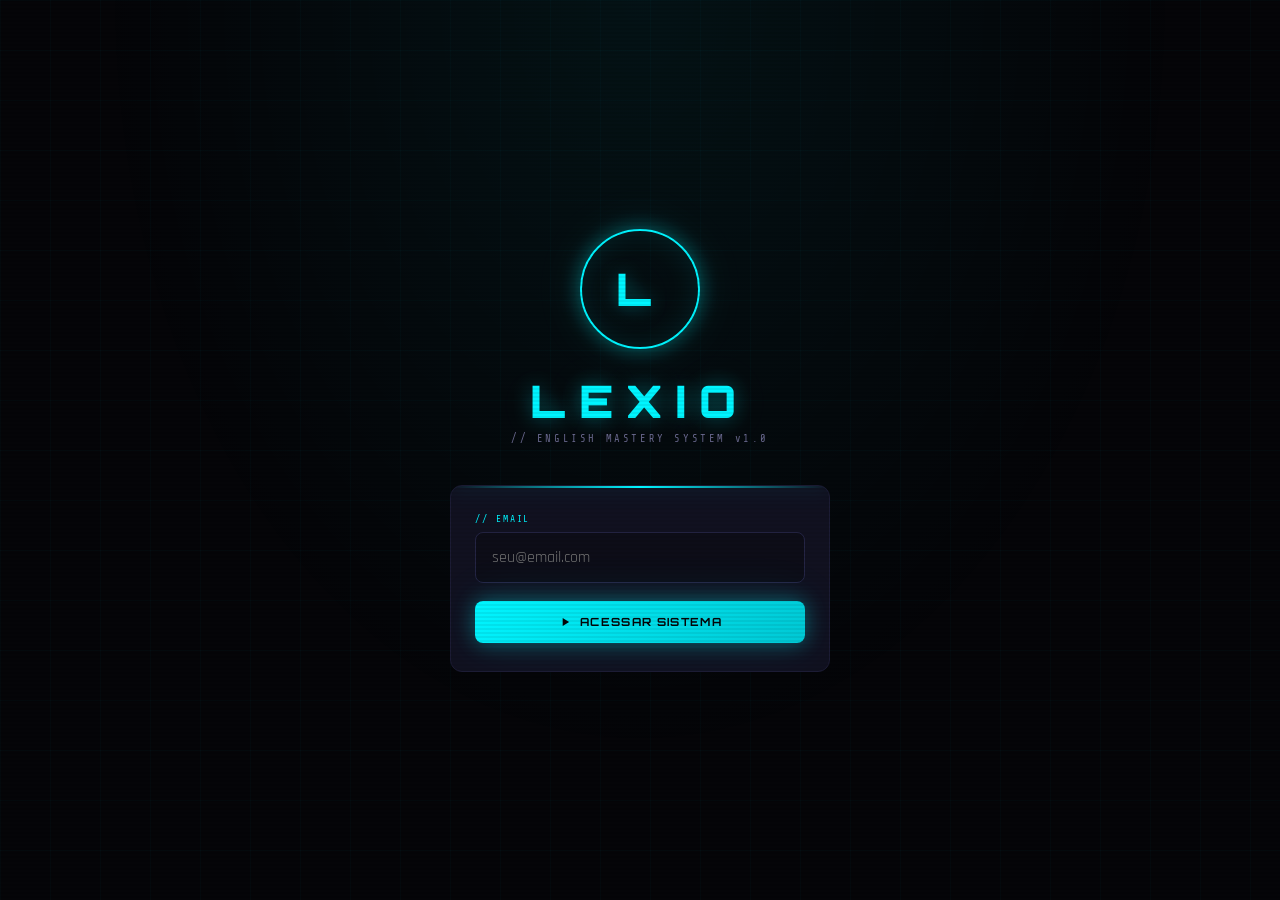
==== commit a502c0f2: "remove default value in email login form" ====
--- a/app/index.html
+++ b/app/index.html
@@ -44,7 +44,7 @@
       <div class="field">
         <label>// EMAIL</label>
         <input type="email" id="login-email" placeholder="seu@email.com"
-               autocomplete="email" inputmode="email" value="demo@lexio.app">
+               autocomplete="email" inputmode="email" value="">
       </div>
       <button class="btn btn-cyan btn-full" id="login-btn" onclick="doLogin()">
         <svg width="14" height="14" viewBox="0 0 24 24" fill="currentColor"><path d="M8 5v14l11-7z"/></svg>
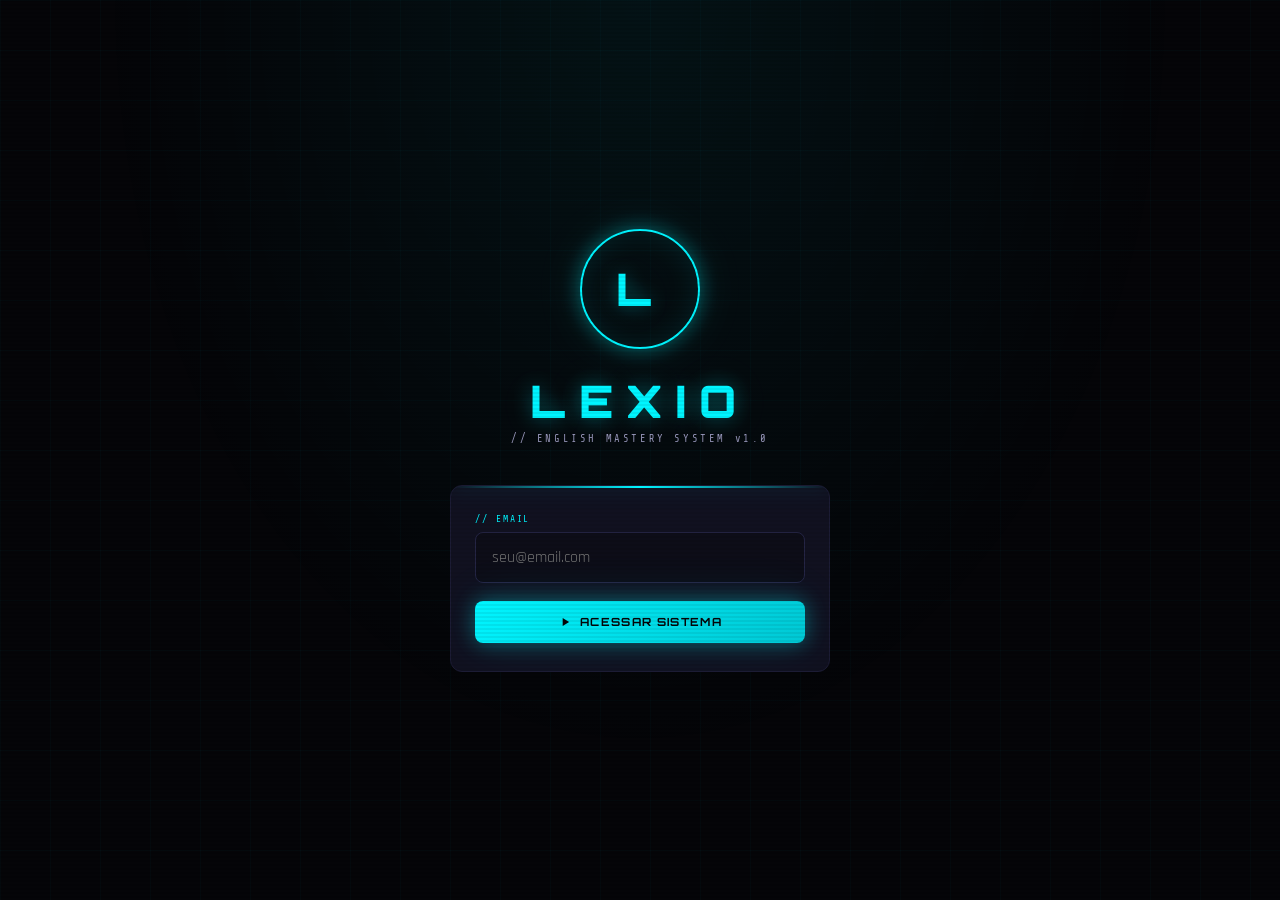
==== commit c7ba389b: "atualizacao geral" ====
--- a/app/index.html
+++ b/app/index.html
@@ -11,8 +11,8 @@
 
   <!-- PWA -->
   <link rel="manifest" href="manifest.json">
-  <link rel="apple-touch-icon" href="icons/icon-192.png">
-  <link rel="icon" href="icons/icon-192.png" type="image/png">
+  <link rel="apple-touch-icon" href="icons/icon.png">
+  <link rel="icon" href="icons/icon.png" type="image/png">
 
   <title>LEXIO — English Mastery</title>
 
@@ -75,20 +75,29 @@
           Aprendizado
         </button>
         <button class="sidebar-nav-btn" data-nav="test" onclick="UI.showPage('test')">
-          <svg viewBox="0 0 24 24" fill="none" stroke="currentColor" stroke-width="2">
-            <circle cx="12" cy="12" r="10"/><path d="M12 8v4"/><path d="M12 16h.01"/>
+          <svg viewBox="0 0 24 24" fill="none" stroke="currentColor" stroke-width="2" stroke-linecap="round" stroke-linejoin="round">
+            <rect x="4" y="3" width="16" height="18" rx="2"/>
+            <path d="M8 9h8"/>
+            <path d="M8 13h4"/>
+            <path d="M8 17l2 2 4-4"/>
           </svg>
           Testes
         </button>
         <button class="sidebar-nav-btn" data-nav="guide" onclick="UI.showPage('guide')">
-          <svg viewBox="0 0 24 24" fill="none" stroke="currentColor" stroke-width="2">
+          <svg viewBox="0 0 24 24" fill="none" stroke="currentColor" stroke-width="2" stroke-linecap="round" stroke-linejoin="round">
             <circle cx="12" cy="12" r="10"/>
-            <path d="M9.09 9a3 3 0 0 1 5.83 1c0 2-3 3-3 3"/>
-            <path d="M12 17h.01"/>
+            <path d="M12 16v-5"/>
+            <path d="M12 8h.01"/>
           </svg>
           Como Funciona
         </button>
-        <button class="sidebar-nav-btn" data-nav="guide" onclick="doLogout()">
+        <button class="sidebar-nav-btn" data-nav="fuel" onclick="UI.showPage('fuel')">
+          <svg viewBox="0 0 24 24" fill="none" stroke="currentColor" stroke-width="2">
+            <path d="M13 2L3 14h9l-1 8 10-12h-9l1-8z"/>
+          </svg>
+          Combustível Mental
+        </button>
+        <button class="sidebar-nav-btn" onclick="doLogout()">
           <svg viewBox="0 0 24 24" fill="none" stroke="currentColor" stroke-width="2">
             <path d="M9 21H5a2 2 0 0 1-2-2V5a2 2 0 0 1 2-2h4"/>
             <polyline points="16 17 21 12 16 7"/>
@@ -98,6 +107,16 @@
         </button>
       </nav>
       <div class="sidebar-footer">
+        <!-- Controle de velocidade — visível só no desktop -->
+        <div style="margin-bottom:12px;margin-bottom:12px;display:flex;flex-direction:column;">
+          <div style="font-family:var(--font-mono);font-size:0.55rem;color:var(--muted2);letter-spacing:0.15em;margin-bottom:6px">// VELOCIDADE</div>
+          <div class="speed-pill" style="justify-content:center">
+            <button class="speed-opt" data-speed="0.5" onclick="setSpeed(0.5)">0.5×</button>
+            <button class="speed-opt active" data-speed="1" onclick="setSpeed(1)">1×</button>
+            <button class="speed-opt" data-speed="1.5" onclick="setSpeed(1.5)">1.5×</button>
+          </div>
+        </div>
+
         <div><span id="sb-streak">0</span> dias de streak</div>
         <div>Dominadas: <span id="sb-mastered">0</span> / <span id="sb-total">?</span></div>
       </div>
@@ -213,7 +232,7 @@
               <div style="font-family:var(--font-mono);font-size:0.55rem;color:var(--muted2);letter-spacing:0.2em;margin-bottom:10px">// DOCUMENTAÇÃO DO SISTEMA</div>
               <div style="font-family:var(--font-display);font-size:1.5rem;font-weight:900;color:var(--cyan);text-shadow:var(--glow-cyan);margin-bottom:6px">COMO O LEXIO FUNCIONA</div>
               <div style="font-size:0.9rem;color:rgba(236,238,255,0.65);line-height:1.6">
-                Entenda a lógica por trás do sistema, como seu progresso é medido e o que cada fase significa para o seu aprendizado.
+                Entenda a lógica por trás do sistema, como seu progresso é medido e por que cada regra existe — tudo baseado em como o cérebro humano realmente aprende e retém idiomas.
               </div>
             </div>
 
@@ -223,15 +242,14 @@
               <div style="flex:1;height:1px;background:linear-gradient(90deg,var(--border2),transparent)"></div>
             </div>
 
-            <!-- STEP CARDS -->
             <div style="display:flex;flex-direction:column;gap:10px;margin-bottom:8px">
 
               <div style="background:var(--panel);border:1px solid var(--border);border-left:3px solid var(--cyan);border-radius:0 8px 8px 0;padding:16px 18px;display:flex;gap:16px;align-items:flex-start">
                 <div style="font-family:var(--font-display);font-size:1.4rem;font-weight:900;color:var(--cyan);flex-shrink:0;line-height:1;min-width:28px">1</div>
                 <div>
-                  <div style="font-family:var(--font-display);font-size:0.75rem;font-weight:700;color:var(--white);margin-bottom:6px;letter-spacing:0.05em">APRENDIZADO</div>
+                  <div style="font-family:var(--font-display);font-size:0.75rem;font-weight:700;color:var(--white);margin-bottom:6px;letter-spacing:0.05em">APRENDIZADO — PRIMEIRO CONTATO</div>
                   <div style="font-size:0.88rem;color:rgba(236,238,255,0.7);line-height:1.6">
-                    Uma palavra é sorteada da fila. Você vê a palavra, ouve o áudio, vê imagens associadas e lê 8 frases reais com ela destacada. Quando se sentir confortável, clique em <strong style="color:var(--green)">✓ APRENDI!</strong> para mover a palavra para a fila de testes.
+                    Uma palavra é sorteada da fila. Você vê a palavra, ouve o áudio, vê imagens associadas e lê 8 frases reais com ela em contexto. Este é o momento de <strong style="color:var(--white)">exposição múltipla</strong> — estudos de aquisição lexical mostram que o cérebro precisa encontrar uma palavra em pelo menos 3 contextos diferentes antes de iniciar a codificação na memória de longo prazo. Quando se sentir confortável, clique em <strong style="color:var(--green)">✓ APRENDI!</strong> para mover a palavra para a fila de testes.
                   </div>
                 </div>
               </div>
@@ -239,9 +257,9 @@
               <div style="background:var(--panel);border:1px solid var(--border);border-left:3px solid var(--magenta);border-radius:0 8px 8px 0;padding:16px 18px;display:flex;gap:16px;align-items:flex-start">
                 <div style="font-family:var(--font-display);font-size:1.4rem;font-weight:900;color:var(--magenta);flex-shrink:0;line-height:1;min-width:28px">2</div>
                 <div>
-                  <div style="font-family:var(--font-display);font-size:0.75rem;font-weight:700;color:var(--white);margin-bottom:6px;letter-spacing:0.05em">TESTE</div>
+                  <div style="font-family:var(--font-display);font-size:0.75rem;font-weight:700;color:var(--white);margin-bottom:6px;letter-spacing:0.05em">TESTE — RECUPERAÇÃO ATIVA</div>
                   <div style="font-size:0.88rem;color:rgba(236,238,255,0.7);line-height:1.6">
-                    O sistema reproduz a palavra ou uma frase via áudio. Você digita <strong style="color:var(--white)">exatamente</strong> o que ouviu — sem ver o texto. Isso treina ao mesmo tempo a percepção auditiva e a memória ativa. O sistema verifica sua resposta ignorando pontuação e maiúsculas.
+                    O sistema reproduz a palavra ou uma frase via áudio. Você digita <strong style="color:var(--white)">exatamente</strong> o que ouviu. Este mecanismo é chamado de <strong style="color:var(--magenta)">retrieval practice</strong> — o ato de recuperar uma informação da memória é comprovadamente mais eficaz para a retenção do que reler ou ouvir passivamente. Pesquisas de Roediger & Karpicke (2006) mostram que uma única sessão de recuperação ativa pode dobrar a retenção em relação a estudar o mesmo conteúdo duas vezes.
                   </div>
                 </div>
               </div>
@@ -249,16 +267,16 @@
               <div style="background:var(--panel);border:1px solid var(--border);border-left:3px solid var(--green);border-radius:0 8px 8px 0;padding:16px 18px;display:flex;gap:16px;align-items:flex-start">
                 <div style="font-family:var(--font-display);font-size:1.4rem;font-weight:900;color:var(--green);flex-shrink:0;line-height:1;min-width:28px">3</div>
                 <div>
-                  <div style="font-family:var(--font-display);font-size:0.75rem;font-weight:700;color:var(--white);margin-bottom:6px;letter-spacing:0.05em">DOMÍNIO</div>
+                  <div style="font-family:var(--font-display);font-size:0.75rem;font-weight:700;color:var(--white);margin-bottom:6px;letter-spacing:0.05em">DOMÍNIO — CONSOLIDAÇÃO ESPAÇADA</div>
                   <div style="font-size:0.88rem;color:rgba(236,238,255,0.7);line-height:1.6">
-                    Cada acerto soma +1 ponto de domínio para aquela palavra. Ao atingir <strong style="color:var(--green)">5 acertos corretos</strong>, a palavra é considerada dominada, sai da fila de testes e entra no seu contador de Evolução permanentemente.
+                    Cada acerto correto soma +1 ponto de domínio — mas apenas se feito no momento certo. O sistema usa <strong style="color:var(--green)">repetição espaçada</strong>: cada acerto só é válido após um intervalo mínimo desde o anterior. Isso força o cérebro a recuperar a informação da memória de longo prazo em vez de apenas reconhecê-la da memória de curto prazo. Ao completar os 5 acertos espaçados, a palavra é considerada dominada.
                   </div>
                 </div>
               </div>
 
             </div>
 
-            <!-- SEÇÃO 2: DOMÍNIO -->
+            <!-- SEÇÃO 2: COMO O DOMÍNIO É MEDIDO -->
             <div style="font-family:var(--font-mono);font-size:0.6rem;color:var(--muted2);letter-spacing:0.25em;margin:24px 0 12px;display:flex;align-items:center;gap:8px">
               COMO O DOMÍNIO É MEDIDO
               <div style="flex:1;height:1px;background:linear-gradient(90deg,var(--border2),transparent)"></div>
@@ -266,11 +284,11 @@
 
             <div style="background:var(--panel);border:1px solid var(--border);border-radius:12px;padding:20px;margin-bottom:10px">
               <div style="font-size:0.88rem;color:rgba(236,238,255,0.7);line-height:1.7;margin-bottom:18px">
-                Cada palavra tem uma barra de domínio com <strong style="color:var(--white)">5 pontos</strong>. O sistema mistura testes de <strong style="color:var(--cyan)">palavra isolada</strong> (50% de chance) com testes de <strong style="color:var(--magenta)">frase completa</strong> (50% de chance) — ambos via áudio.
-              </div>
-
-              <!-- Barra visual de exemplo -->
-              <div style="font-family:var(--font-mono);font-size:0.6rem;color:var(--muted2);margin-bottom:8px">EXEMPLO — "GOOD" com 3 acertos:</div>
+                Cada palavra tem <strong style="color:var(--white)">5 pontos de domínio</strong>. O sistema mistura testes de <strong style="color:var(--cyan)">palavra isolada</strong> com testes de <strong style="color:var(--magenta)">frase completa</strong> — ambos com 50% de chance — para garantir que você domina a palavra tanto no reconhecimento direto quanto no contexto real de uso.
+              </div>
+
+              <!-- Barra visual -->
+              <div style="font-family:var(--font-mono);font-size:0.6rem;color:var(--muted2);margin-bottom:8px">EXEMPLO — "GOOD" com 3 acertos válidos:</div>
               <div style="display:flex;gap:6px;margin-bottom:6px">
                 <div style="flex:1;height:8px;border-radius:3px;background:var(--green);box-shadow:0 0 8px rgba(0,255,136,0.4)"></div>
                 <div style="flex:1;height:8px;border-radius:3px;background:var(--green);box-shadow:0 0 8px rgba(0,255,136,0.4)"></div>
@@ -278,67 +296,169 @@
                 <div style="flex:1;height:8px;border-radius:3px;background:var(--border2)"></div>
                 <div style="flex:1;height:8px;border-radius:3px;background:var(--border2)"></div>
               </div>
-              <div style="font-family:var(--font-mono);font-size:0.6rem;color:var(--muted2)">3 de 5 — ainda em progresso</div>
-
-              <div style="margin-top:16px;padding:12px 14px;background:rgba(0,245,255,0.04);border-left:3px solid var(--cyan);font-size:0.85rem;color:rgba(236,238,255,0.7);line-height:1.6">
-                <strong style="color:var(--cyan)">Por que 5 acertos?</strong> Pesquisas de repetição espaçada (Ebbinghaus, 1885) mostram que uma palavra precisa ser recuperada com sucesso múltiplas vezes em contextos diferentes para migrar da memória de curto prazo para a de longo prazo. 5 acertos é o limiar mínimo comprovado para retenção duradoura.
-              </div>
-            </div>
-
-            <!-- SEÇÃO 3: ESTADOS DA PALAVRA -->
+              <div style="font-family:var(--font-mono);font-size:0.6rem;color:var(--muted2);margin-bottom:20px">3 de 5 — em progresso</div>
+
+              <div style="padding:12px 14px;background:rgba(0,245,255,0.04);border-left:3px solid var(--cyan);font-size:0.85rem;color:rgba(236,238,255,0.7);line-height:1.6">
+                <strong style="color:var(--cyan)">Por que 5 acertos e não mais?</strong> A meta de 5 acertos é respaldada pelo modelo de repetição espaçada de Ebbinghaus (1885) e pelos estudos de Nation (2001) sobre aquisição de vocabulário em L2, que indicam entre 10 e 15 encontros com uma palavra para retenção plena — sendo que no Lexio cada "acerto" representa um encontro ativo de alta qualidade, equivalendo a 2 ou 3 exposições passivas.
+              </div>
+            </div>
+
+            <!-- SEÇÃO 3: A REGRA DOS INTERVALOS -->
+            <div style="font-family:var(--font-mono);font-size:0.6rem;color:var(--muted2);letter-spacing:0.25em;margin:24px 0 12px;display:flex;align-items:center;gap:8px">
+              A REGRA DOS INTERVALOS
+              <div style="flex:1;height:1px;background:linear-gradient(90deg,var(--border2),transparent)"></div>
+            </div>
+
+            <div style="background:var(--panel);border:1px solid var(--border);border-radius:12px;padding:20px;margin-bottom:10px">
+
+              <div style="font-size:0.88rem;color:rgba(236,238,255,0.7);line-height:1.7;margin-bottom:20px">
+                Acertar 5 vezes no mesmo dia <strong style="color:var(--white)">não conta como dominar</strong> uma palavra. O cérebro não forma memória de longo prazo pela quantidade de repetições imediatas — forma pela <strong style="color:var(--yellow)">distância no tempo</strong> entre cada recuperação bem-sucedida. Este princípio é chamado de <strong style="color:var(--yellow)">Efeito de Espaçamento</strong> e é um dos achados mais replicados da neurociência cognitiva.
+              </div>
+
+              <!-- Tabela de intervalos -->
+              <div style="font-family:var(--font-mono);font-size:0.6rem;color:var(--muted2);margin-bottom:10px">CRONOGRAMA DE ACERTOS VÁLIDOS:</div>
+
+              <div style="display:flex;flex-direction:column;gap:6px;margin-bottom:20px">
+
+                <div style="display:grid;grid-template-columns:auto 1fr auto;align-items:center;gap:12px;background:rgba(0,245,255,0.04);border:1px solid rgba(0,245,255,0.1);border-radius:8px;padding:12px 14px">
+                  <div style="font-family:var(--font-display);font-size:1rem;font-weight:900;color:var(--cyan);min-width:20px">1</div>
+                  <div style="font-size:0.85rem;color:rgba(236,238,255,0.7)">Primeiro acerto</div>
+                  <div style="font-family:var(--font-mono);font-size:0.72rem;color:var(--cyan);white-space:nowrap">sem intervalo</div>
+                </div>
+
+                <div style="display:grid;grid-template-columns:auto 1fr auto;align-items:center;gap:12px;background:rgba(0,245,255,0.03);border:1px solid var(--border);border-radius:8px;padding:12px 14px">
+                  <div style="font-family:var(--font-display);font-size:1rem;font-weight:900;color:var(--cyan);min-width:20px">2</div>
+                  <div style="font-size:0.85rem;color:rgba(236,238,255,0.7)">Segundo acerto válido</div>
+                  <div style="font-family:var(--font-mono);font-size:0.72rem;color:var(--cyan);white-space:nowrap">mín. 2 horas depois</div>
+                </div>
+
+                <div style="display:grid;grid-template-columns:auto 1fr auto;align-items:center;gap:12px;background:rgba(0,245,255,0.03);border:1px solid var(--border);border-radius:8px;padding:12px 14px">
+                  <div style="font-family:var(--font-display);font-size:1rem;font-weight:900;color:var(--cyan);min-width:20px">3</div>
+                  <div style="font-size:0.85rem;color:rgba(236,238,255,0.7)">Terceiro acerto válido</div>
+                  <div style="font-family:var(--font-mono);font-size:0.72rem;color:var(--cyan);white-space:nowrap">mín. 1 dia depois</div>
+                </div>
+
+                <div style="display:grid;grid-template-columns:auto 1fr auto;align-items:center;gap:12px;background:rgba(0,245,255,0.03);border:1px solid var(--border);border-radius:8px;padding:12px 14px">
+                  <div style="font-family:var(--font-display);font-size:1rem;font-weight:900;color:var(--cyan);min-width:20px">4</div>
+                  <div style="font-size:0.85rem;color:rgba(236,238,255,0.7)">Quarto acerto válido</div>
+                  <div style="font-family:var(--font-mono);font-size:0.72rem;color:var(--cyan);white-space:nowrap">mín. 3 dias depois</div>
+                </div>
+
+                <div style="display:grid;grid-template-columns:auto 1fr auto;align-items:center;gap:12px;background:rgba(0,255,136,0.04);border:1px solid rgba(0,255,136,0.15);border-radius:8px;padding:12px 14px">
+                  <div style="font-family:var(--font-display);font-size:1rem;font-weight:900;color:var(--green);min-width:20px">5</div>
+                  <div style="font-size:0.85rem;color:rgba(236,238,255,0.7)">Quinto acerto — <strong style="color:var(--green)">DOMINADA</strong></div>
+                  <div style="font-family:var(--font-mono);font-size:0.72rem;color:var(--green);white-space:nowrap">mín. 7 dias depois</div>
+                </div>
+
+              </div>
+
+              <div style="padding:12px 14px;background:rgba(255,221,0,0.04);border-left:3px solid var(--yellow);font-size:0.85rem;color:rgba(236,238,255,0.7);line-height:1.6">
+                <strong style="color:var(--yellow)">O que acontece se eu acertar antes do intervalo?</strong> O acerto é registrado normalmente, você recebe o feedback positivo, mas o contador de domínio não avança. O sistema informa quantas horas faltam para o próximo acerto válido. Isso não é punição — é a ciência funcionando a seu favor.
+              </div>
+            </div>
+
+            <!-- SEÇÃO 4: ESTADOS DA PALAVRA -->
             <div style="font-family:var(--font-mono);font-size:0.6rem;color:var(--muted2);letter-spacing:0.25em;margin:24px 0 12px;display:flex;align-items:center;gap:8px">
               ESTADOS DE UMA PALAVRA
               <div style="flex:1;height:1px;background:linear-gradient(90deg,var(--border2),transparent)"></div>
             </div>
 
             <div style="display:flex;flex-direction:column;gap:8px;margin-bottom:8px">
-              <div style="background:var(--panel);border:1px solid var(--border);border-radius:8px;padding:14px 16px;display:flex;align-items:center;gap:12px">
-                <div style="width:10px;height:10px;border-radius:50%;background:var(--muted);flex-shrink:0"></div>
+
+              <div style="background:var(--panel);border:1px solid var(--border);border-radius:8px;padding:14px 16px;display:flex;align-items:flex-start;gap:12px">
+                <div style="width:10px;height:10px;border-radius:50%;background:var(--muted);flex-shrink:0;margin-top:4px"></div>
                 <div>
-                  <div style="font-family:var(--font-mono);font-size:0.65rem;color:var(--muted2);margin-bottom:2px">NÃO INICIADA</div>
-                  <div style="font-size:0.85rem;color:rgba(236,238,255,0.6)">Palavra ainda não visitada na tela de Aprendizado. Aparece cinza no Mapa de Palavras.</div>
-                </div>
-              </div>
-              <div style="background:var(--panel);border:1px solid var(--border);border-radius:8px;padding:14px 16px;display:flex;align-items:center;gap:12px">
-                <div style="width:10px;height:10px;border-radius:50%;background:var(--yellow);flex-shrink:0;box-shadow:0 0 6px rgba(255,221,0,0.5)"></div>
+                  <div style="font-family:var(--font-mono);font-size:0.65rem;color:var(--muted2);margin-bottom:4px">NÃO INICIADA</div>
+                  <div style="font-size:0.85rem;color:rgba(236,238,255,0.6);line-height:1.5">Palavra ainda não visitada no Aprendizado. Aparece cinza no Mapa de Palavras. Nenhuma exposição foi feita ainda.</div>
+                </div>
+              </div>
+
+              <div style="background:var(--panel);border:1px solid var(--border);border-radius:8px;padding:14px 16px;display:flex;align-items:flex-start;gap:12px">
+                <div style="width:10px;height:10px;border-radius:50%;background:var(--yellow);flex-shrink:0;margin-top:4px;box-shadow:0 0 6px rgba(255,221,0,0.5)"></div>
                 <div>
-                  <div style="font-family:var(--font-mono);font-size:0.65rem;color:var(--yellow);margin-bottom:2px">EM PROGRESSO</div>
-                  <div style="font-size:0.85rem;color:rgba(236,238,255,0.6)">Você clicou em "Aprendi!" e a palavra entrou nos testes. Tem entre 0 e 4 acertos. Aparece amarela no Mapa.</div>
-                </div>
-              </div>
-              <div style="background:var(--panel);border:1px solid var(--border);border-radius:8px;padding:14px 16px;display:flex;align-items:center;gap:12px">
-                <div style="width:10px;height:10px;border-radius:50%;background:var(--green);flex-shrink:0;box-shadow:0 0 6px rgba(0,255,136,0.5)"></div>
+                  <div style="font-family:var(--font-mono);font-size:0.65rem;color:var(--yellow);margin-bottom:4px">EM PROGRESSO</div>
+                  <div style="font-size:0.85rem;color:rgba(236,238,255,0.6);line-height:1.5">Você clicou em "Aprendi!" e a palavra entrou nos testes. Tem entre 0 e 4 acertos válidos. O sistema está monitorando os intervalos de cada acerto. Aparece amarela no Mapa.</div>
+                </div>
+              </div>
+
+              <div style="background:var(--panel);border:1px solid var(--border);border-radius:8px;padding:14px 16px;display:flex;align-items:flex-start;gap:12px">
+                <div style="width:10px;height:10px;border-radius:50%;background:var(--green);flex-shrink:0;margin-top:4px;box-shadow:0 0 6px rgba(0,255,136,0.5)"></div>
                 <div>
-                  <div style="font-family:var(--font-mono);font-size:0.65rem;color:var(--green);margin-bottom:2px">DOMINADA</div>
-                  <div style="font-size:0.85rem;color:rgba(236,238,255,0.6)">Atingiu 5 acertos corretos no teste. A palavra é removida da fila e contabilizada na sua Evolução. Aparece verde no Mapa.</div>
-                </div>
-              </div>
-            </div>
-
-            <!-- SEÇÃO 4: DICAS RÁPIDAS -->
+                  <div style="font-family:var(--font-mono);font-size:0.65rem;color:var(--green);margin-bottom:4px">DOMINADA</div>
+                  <div style="font-size:0.85rem;color:rgba(236,238,255,0.6);line-height:1.5">Completou 5 acertos válidos respeitando todos os intervalos. A memória de longo prazo foi formada. A palavra sai da fila e entra no contador de Evolução permanentemente. Aparece verde no Mapa.</div>
+                </div>
+              </div>
+
+            </div>
+
+            <!-- SEÇÃO 5: DICAS -->
             <div style="font-family:var(--font-mono);font-size:0.6rem;color:var(--muted2);letter-spacing:0.25em;margin:24px 0 12px;display:flex;align-items:center;gap:8px">
               DICAS PARA AVANÇAR MAIS RÁPIDO
               <div style="flex:1;height:1px;background:linear-gradient(90deg,var(--border2),transparent)"></div>
             </div>
 
             <div style="display:flex;flex-direction:column;gap:8px;margin-bottom:24px">
+
               <div style="background:var(--panel);border:1px solid var(--border);border-radius:8px;padding:14px 16px;font-size:0.88rem;color:rgba(236,238,255,0.7);line-height:1.6">
-                <strong style="color:var(--cyan)">Use 0.5× no começo.</strong> Se estiver travando nos testes, reduza a velocidade do áudio para 0.5×. Seu ouvido precisa treinar o reconhecimento fonético antes de acompanhar velocidade natural.
-              </div>
+                <strong style="color:var(--cyan)">Sessões curtas e diárias batem sessões longas e esporádicas.</strong> O cérebro consolida memória durante o sono — cada noite que passa após um acerto fortalece a conexão neural formada. 10 minutos por dia durante 30 dias produz retenção comprovadamente superior a 5 horas em um único dia.
+              </div>
+
               <div style="background:var(--panel);border:1px solid var(--border);border-radius:8px;padding:14px 16px;font-size:0.88rem;color:rgba(236,238,255,0.7);line-height:1.6">
-                <strong style="color:var(--magenta)">Ouça antes de digitar.</strong> No teste, aperte o botão de áudio pelo menos 2 vezes antes de digitar. Repetir a escuta antes de escrever ativa mais regiões cerebrais simultaneamente.
-              </div>
+                <strong style="color:var(--magenta)">Ouça antes de digitar.</strong> No teste, aperte o botão de áudio pelo menos 2 vezes antes de escrever. Repetir a escuta ativa o córtex auditivo e o hipocampo simultaneamente — isso cria uma memória mais robusta do que apenas a memória visual da palavra escrita.
+              </div>
+
               <div style="background:var(--panel);border:1px solid var(--border);border-radius:8px;padding:14px 16px;font-size:0.88rem;color:rgba(236,238,255,0.7);line-height:1.6">
-                <strong style="color:var(--green)">Não avance rápido demais.</strong> Se você clicar em "Aprendi!" antes de realmente internalizar a palavra, vai acumular palavras em progresso e travar nos testes. Leia todas as frases e ouça o áudio pelo menos uma vez.
-              </div>
+                <strong style="color:var(--green)">Não avance rápido demais no Aprendizado.</strong> Se você clicar em "Aprendi!" sem realmente internalizar a palavra, vai acumular palavras em progresso e travar nos testes. Leia todas as frases, ouça o áudio ao menos uma vez e tente formular mentalmente uma frase própria com a palavra antes de avançar.
+              </div>
+
               <div style="background:var(--panel);border:1px solid var(--border);border-radius:8px;padding:14px 16px;font-size:0.88rem;color:rgba(236,238,255,0.7);line-height:1.6">
-                <strong style="color:var(--yellow)">Sessões curtas e diárias batem sessões longas e esporádicas.</strong> 10 minutos por dia durante 30 dias é mais eficiente do que 5 horas uma vez na semana. O cérebro consolida memória durante o sono — quanto mais dias, melhor.
-              </div>
+                <strong style="color:var(--yellow)">Use 0.5× no começo.</strong> Se estiver errando nos testes por não reconhecer o som, reduza a velocidade do áudio para 0.5×. A percepção fonética de um idioma estrangeiro é uma habilidade separada do vocabulário — e precisa ser treinada gradualmente antes de acompanhar velocidade natural.
+              </div>
+
+              <div style="background:var(--panel);border:1px solid var(--border);border-radius:8px;padding:14px 16px;font-size:0.88rem;color:rgba(236,238,255,0.7);line-height:1.6">
+                <strong style="color:var(--cyan)">Acertos cedo demais são esperados — não se frustre.</strong> Quando o sistema informar que o acerto não avançou o contador, isso significa que o intervalo ainda não foi atingido. Volte no dia seguinte ou em algumas horas. O sistema está protegendo sua memória de longo prazo, não te punindo.
+              </div>
+
+            </div>
+
+          </div>
+        </div>
+
+        <!-- ── COMBUSTÍVEL MENTAL ── -->
+        <div data-page="fuel" style="display:none">
+          <div style="padding:20px 16px;max-width:720px;margin:0 auto">
+
+            <!-- HEADER -->
+            <div style="background:var(--panel);border:1px solid var(--border);border-radius:12px;padding:24px 20px;margin-bottom:8px;position:relative;overflow:hidden">
+              <div style="position:absolute;top:0;left:0;right:0;height:2px;background:linear-gradient(90deg,var(--yellow),var(--magenta),var(--cyan))"></div>
+              <div style="font-family:var(--font-mono);font-size:0.55rem;color:var(--muted2);letter-spacing:0.2em;margin-bottom:10px">// BÔNUS EXCLUSIVO — CURADORIA LEXIO</div>
+              <div style="font-family:var(--font-display);font-size:1.5rem;font-weight:900;color:var(--yellow);text-shadow:0 0 20px rgba(255,221,0,0.3);margin-bottom:8px">🚀 COMBUSTÍVEL MENTAL</div>
+              <div style="font-size:0.9rem;color:rgba(236,238,255,0.65);line-height:1.7;margin-bottom:16px">
+                Dominar inglês não é só questão de vocabulário. É questão de <strong style="color:var(--white)">mentalidade, hábitos e sistemas</strong>. 
+                Estas obras foram lidas pelos maiores especialistas em aprendizado, performance e desenvolvimento humano do mundo. 
+                Cada livro aqui vai fortalecer exatamente o que te faz continuar — mesmo quando a motivação some.
+              </div>
+              <div style="display:flex;gap:8px;flex-wrap:wrap">
+                <div style="font-family:var(--font-mono);font-size:0.65rem;background:rgba(0,245,255,0.06);border:1px solid rgba(0,245,255,0.15);color:var(--cyan);padding:5px 10px;border-radius:6px">🎯 Curadoria baseada em ciência</div>
+                <div style="font-family:var(--font-mono);font-size:0.65rem;background:rgba(255,0,200,0.06);border:1px solid rgba(255,0,200,0.15);color:var(--magenta);padding:5px 10px;border-radius:6px">⚡ Links diretos para Amazon</div>
+              </div>
+            </div>
+
+            <!-- FILTROS DE CATEGORIA -->
+            <div id="fuel-filters" style="display:flex;gap:6px;flex-wrap:wrap;margin-bottom:16px;padding:4px 0"></div>
+
+            <!-- GRADE DE LIVROS -->
+            <div id="fuel-grid" style="display:flex;flex-direction:column;gap:12px"></div>
+
+            <!-- RODAPÉ AFILIADO -->
+            <div style="margin-top:20px;padding:14px 16px;background:rgba(255,255,255,0.02);border:1px solid var(--border);border-radius:10px;font-size:0.72rem;color:var(--muted2);line-height:1.6;text-align:center">
+              Os links acima são links de afiliado da Amazon Brasil. Ao comprar por eles, você apoia o desenvolvimento do LEXIO sem pagar nada a mais. Obrigado. 🙏
             </div>
 
           </div>
         </div>
       </div><!-- /page-content -->
+
 
       <!-- BOTTOM NAV (mobile) -->
       <nav class="bottom-nav">
@@ -356,18 +476,27 @@
           Aprender
         </button>
         <button class="nav-btn" data-nav="test" onclick="UI.showPage('test')">
-          <svg viewBox="0 0 24 24" fill="none" stroke="currentColor" stroke-width="2">
-            <circle cx="12" cy="12" r="10"/><path d="M12 8v4"/><path d="M12 16h.01"/>
+          <svg viewBox="0 0 24 24" fill="none" stroke="currentColor" stroke-width="2" stroke-linecap="round" stroke-linejoin="round">
+            <rect x="4" y="3" width="16" height="18" rx="2"/>
+            <path d="M8 9h8"/>
+            <path d="M8 13h4"/>
+            <path d="M8 17l2 2 4-4"/>
           </svg>
           Testar
         </button>
         <button class="nav-btn" data-nav="guide" onclick="UI.showPage('guide')">
-          <svg viewBox="0 0 24 24" fill="none" stroke="currentColor" stroke-width="2">
+          <svg viewBox="0 0 24 24" fill="none" stroke="currentColor" stroke-width="2" stroke-linecap="round" stroke-linejoin="round">
             <circle cx="12" cy="12" r="10"/>
-            <path d="M9.09 9a3 3 0 0 1 5.83 1c0 2-3 3-3 3"/>
-            <path d="M12 17h.01"/>
+            <path d="M12 16v-5"/>
+            <path d="M12 8h.01"/>
           </svg>
           Guia
+        </button>
+        <button class="nav-btn" data-nav="fuel" onclick="UI.showPage('fuel')">
+          <svg viewBox="0 0 24 24" fill="none" stroke="currentColor" stroke-width="2">
+            <path d="M13 2L3 14h9l-1 8 10-12h-9l1-8z"/>
+          </svg>
+          Fuel
         </button>
         <button class="nav-btn" onclick="doLogout()" style="color:var(--muted)">
           <svg viewBox="0 0 24 24" fill="none" stroke="currentColor" stroke-width="2">
@@ -389,6 +518,8 @@
 <script src="data/habits.js"></script>
 
 <!-- MODULES -->
+<script src="js/books-config.js"></script>
+<script src="js/books.js"></script>
 <script src="js/db.js"></script>
 <script src="js/state.js"></script>
 <script src="js/ui.js"></script>
--- a/app/css/style.css
+++ b/app/css/style.css
@@ -24,7 +24,7 @@
   --orange:    #ff6b00;
   --white:     #e8eaf6;
   --muted:     #4a4a70;
-  --muted2:    #6a6a90;
+  --muted2:    #9999bd;
   --border:    #1c1c35;
   --border2:   #252545;
   --radius:    12px;
@@ -833,3 +833,43 @@
 @media (min-width:1024px) {
   .learn-wrap, .test-wrap, .evo-wrap { max-width:680px; margin:0 auto; }
 }
+
+.phrase-phonetic {
+  font-size: 0.82rem;
+  color: #a78bfa;
+  font-style: italic;
+  display: flex;
+  align-items: baseline;
+  gap: 0.4rem;
+  flex-wrap: wrap;
+}
+
+.phonetic-badge {
+  display: inline-flex;
+  align-items: center;
+  gap: 3px;
+  font-size: 0.68rem;
+  font-style: normal;
+  font-weight: 600;
+  text-transform: uppercase;
+  letter-spacing: 0.06em;
+  color: #7c5fc4;
+  background: #1e1630;
+  border: 1px solid #3d2d6e;
+  border-radius: 4px;
+  padding: 1px 5px;
+  flex-shrink: 0;
+}
+
+.phrase-pt {
+  font-size: 0.82rem;
+  color: #888;
+  display: flex;
+  align-items: baseline;
+  gap: 0.4rem;
+}
+
+.translation-badge {
+  font-size: 0.75rem;
+  flex-shrink: 0;
+}
